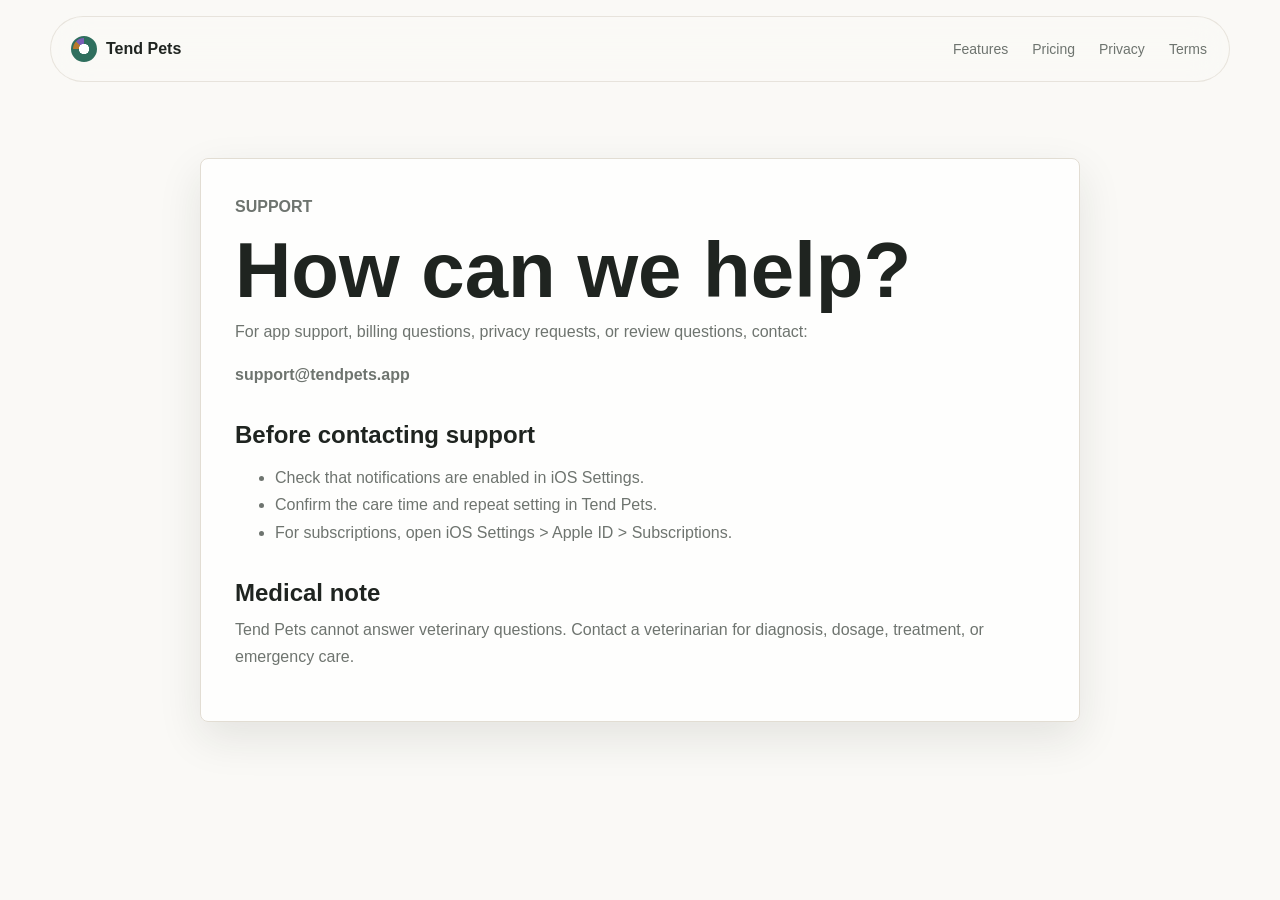
==== prototype/support.html @ f9f6dd4d "Prepare Tend Pets iOS release scaffold" ====
<!doctype html>
<html lang="en">
  <head>
    <meta charset="utf-8" />
    <meta name="viewport" content="width=device-width, initial-scale=1" />
    <title>Support - Tend Pets</title>
    <link rel="icon" href="./assets/favicon.svg" type="image/svg+xml" />
    <link rel="stylesheet" href="./styles.css" />
  </head>
  <body>
    <header class="site-header">
      <a class="brand" href="./index.html" aria-label="Tend Pets home">
        <span class="brand-mark" aria-hidden="true"></span>
        <span>Tend Pets</span>
      </a>
      <nav aria-label="Primary navigation">
        <a href="./index.html#features">Features</a>
        <a href="./index.html#pricing">Pricing</a>
        <a href="./privacy.html">Privacy</a>
        <a href="./terms.html">Terms</a>
      </nav>
    </header>

    <main class="legal-page">
      <article class="legal-document support-document">
        <p class="eyebrow">Support</p>
        <h1>How can we help?</h1>
        <p>
          For app support, billing questions, privacy requests, or review
          questions, contact:
        </p>
        <p class="support-email">
          <a href="mailto:support@tendpets.app">support@tendpets.app</a>
        </p>

        <h2>Before contacting support</h2>
        <ul>
          <li>Check that notifications are enabled in iOS Settings.</li>
          <li>Confirm the care time and repeat setting in Tend Pets.</li>
          <li>For subscriptions, open iOS Settings &gt; Apple ID &gt; Subscriptions.</li>
        </ul>

        <h2>Medical note</h2>
        <p>
          Tend Pets cannot answer veterinary questions. Contact a veterinarian
          for diagnosis, dosage, treatment, or emergency care.
        </p>
      </article>
    </main>
  </body>
</html>
---- prototype/styles.css ----
:root {
  --bg: #faf9f6;
  --surface: #ffffff;
  --surface-soft: #f2f0eb;
  --text: #1f2420;
  --muted: #6e746f;
  --line: #e2ddd3;
  --primary: #2f6f5e;
  --primary-soft: #dce9e3;
  --medicine: #3e6fb6;
  --medicine-soft: #e5edf8;
  --food: #b8792d;
  --food-soft: #f4eadc;
  --visit: #7a5db5;
  --visit-soft: #eee9f8;
  --alert: #b8743a;
  --alert-soft: #f6ebdf;
  --success: #2f7d57;
  --shadow: 0 24px 70px rgba(31, 36, 32, 0.16);
  --soft-shadow: 0 16px 44px rgba(31, 36, 32, 0.1);
  --radius: 8px;
  --phone-radius: 38px;
  --max: 1180px;
}

* {
  box-sizing: border-box;
}

html {
  scroll-behavior: smooth;
}

section {
  scroll-margin-top: 96px;
}

body {
  margin: 0;
  background: var(--bg);
  color: var(--text);
  font-family:
    ui-sans-serif,
    -apple-system,
    BlinkMacSystemFont,
    "SF Pro Display",
    "Segoe UI",
    sans-serif;
  letter-spacing: 0;
}

html,
body {
  overflow-x: hidden;
}

a {
  color: inherit;
  text-decoration: none;
}

img {
  display: block;
  max-width: 100%;
}

.site-header {
  position: sticky;
  top: 0;
  z-index: 20;
  display: flex;
  align-items: center;
  justify-content: space-between;
  gap: 22px;
  width: min(var(--max), calc(100% - 36px));
  margin: 16px auto 0;
  padding: 10px 12px;
  background: rgba(250, 249, 246, 0.84);
  border: 1px solid rgba(226, 221, 211, 0.75);
  border-radius: 999px;
  backdrop-filter: blur(18px);
}

.brand {
  display: inline-flex;
  min-height: 44px;
  align-items: center;
  gap: 9px;
  padding: 0 8px;
  border-radius: 999px;
  font-weight: 760;
}

.brand-mark {
  width: 26px;
  height: 26px;
  border: 2px solid var(--primary);
  border-radius: 50%;
  background:
    radial-gradient(circle at 50% 50%, var(--surface) 0 32%, transparent 34%),
    conic-gradient(var(--primary) 0 270deg, var(--food) 270deg 314deg, var(--visit) 314deg 360deg);
}

.site-header nav {
  display: flex;
  gap: 4px;
  color: var(--muted);
  font-size: 14px;
}

.site-header nav a {
  display: inline-flex;
  min-height: 44px;
  align-items: center;
  padding: 0 10px;
  border-radius: 999px;
}

.site-header nav a:hover {
  background: rgba(255, 255, 255, 0.72);
  color: var(--text);
}

.header-cta,
.button {
  display: inline-flex;
  min-height: 44px;
  align-items: center;
  justify-content: center;
  border-radius: 999px;
  font-weight: 720;
}

.header-cta {
  padding: 0 16px;
  background: var(--primary);
  color: white;
  font-size: 14px;
}

.hero-section {
  display: grid;
  grid-template-columns: minmax(0, 0.86fr) minmax(520px, 1.14fr);
  align-items: center;
  gap: 38px;
  width: min(var(--max), calc(100% - 36px));
  min-height: calc(100vh - 74px);
  margin: 0 auto;
  padding: 54px 0 34px;
}

.hero-section.clean-hero {
  grid-template-columns: minmax(0, 920px);
  justify-content: start;
  min-height: 620px;
}

.clean-hero .hero-copy {
  max-width: 860px;
}

.qa-actions {
  display: flex;
  flex-wrap: wrap;
  gap: 10px;
  margin-top: 18px;
}

.eyebrow {
  margin: 0 0 14px;
  color: var(--primary);
  font-size: 13px;
  font-weight: 820;
  letter-spacing: 0;
  text-transform: uppercase;
}

h1,
h2,
h3,
p {
  margin-top: 0;
}

h1 {
  margin-bottom: 20px;
  font-size: clamp(58px, 9vw, 112px);
  line-height: 0.88;
  letter-spacing: 0;
}

h2 {
  margin-bottom: 16px;
  font-size: clamp(34px, 5vw, 64px);
  line-height: 0.96;
  letter-spacing: 0;
}

h3 {
  margin-bottom: 8px;
  font-size: 20px;
  letter-spacing: 0;
}

.hero-text {
  width: min(540px, 100%);
  color: var(--muted);
  font-size: 21px;
  line-height: 1.45;
}

.hero-actions {
  display: flex;
  flex-wrap: wrap;
  gap: 12px;
  margin: 30px 0 14px;
}

.button {
  padding: 0 20px;
  border: 1px solid transparent;
}

.button.primary {
  background: var(--primary);
  color: white;
}

.button.secondary {
  border-color: var(--line);
  background: rgba(255, 255, 255, 0.64);
}

.trust-note {
  margin-bottom: 26px;
  color: var(--muted);
  font-size: 14px;
}

.feature-row {
  display: flex;
  flex-wrap: wrap;
  gap: 8px;
}

.feature-row span {
  padding: 8px 11px;
  border: 1px solid var(--line);
  border-radius: 999px;
  background: rgba(255, 255, 255, 0.72);
  color: var(--muted);
  font-size: 13px;
}

.hero-phones {
  position: relative;
  min-height: 630px;
}

.phone {
  position: relative;
  width: 292px;
  border-radius: var(--phone-radius);
  filter: drop-shadow(0 26px 54px rgba(31, 36, 32, 0.2));
}

.phone-shell {
  overflow: hidden;
  min-height: 610px;
  padding: 14px 12px 12px;
  border: 8px solid #1e211f;
  border-radius: var(--phone-radius);
  background: #101211;
}

.phone-status {
  display: grid;
  grid-template-columns: 1fr 72px 1fr;
  align-items: center;
  height: 24px;
  padding: 0 12px;
  color: #f7f8f6;
  font-size: 11px;
  font-weight: 720;
}

.phone-status span:last-child {
  text-align: right;
}

.dynamic-island {
  width: 66px;
  height: 19px;
  border-radius: 999px;
  background: #050605;
}

.screen {
  overflow: hidden;
  min-height: 548px;
  margin-top: 7px;
  padding: 21px 17px 18px;
  border-radius: 28px;
  background: var(--bg);
}

.mini-screen {
  font-size: 0.82em;
}

.mini-screen .screen-title {
  font-size: 25px;
}

.hero-phone {
  position: absolute;
  top: 50%;
}

.hero-phone-main {
  left: 50%;
  z-index: 3;
  transform: translate(-50%, -50%);
}

.hero-phone-left {
  left: 5%;
  z-index: 2;
  transform: translateY(-46%) rotate(-5deg) scale(0.9);
}

.hero-phone-right {
  right: 3%;
  z-index: 1;
  transform: translateY(-47%) rotate(5deg) scale(0.88);
}

.daily-care-band,
.app-section,
.pricing-section,
.reference-section {
  width: min(var(--max), calc(100% - 36px));
  margin: 0 auto;
  padding: 76px 0;
}

.daily-care-band {
  display: grid;
  grid-template-columns: 0.78fr 1.22fr;
  gap: 42px;
  border-top: 1px solid var(--line);
}

.feature-grid {
  display: grid;
  grid-template-columns: repeat(3, 1fr);
  gap: 14px;
}

.feature-grid article,
.price-card,
.screen-notes,
.reference-grid figure {
  border: 1px solid var(--line);
  border-radius: var(--radius);
  background: rgba(255, 255, 255, 0.76);
  box-shadow: var(--soft-shadow);
}

.feature-grid article {
  padding: 24px;
}

.feature-grid p,
.section-heading p,
.price-card p,
.screen-notes p,
.screen-notes li {
  color: var(--muted);
  line-height: 1.55;
}

.feature-icon {
  display: block;
  width: 40px;
  height: 40px;
  margin-bottom: 18px;
  border-radius: 50%;
}

.feature-icon.medicine {
  background: radial-gradient(circle at center, white 0 26%, transparent 28%), conic-gradient(var(--medicine) 0 280deg, var(--primary) 280deg);
}

.feature-icon.family {
  background:
    radial-gradient(circle at 35% 42%, white 0 9%, transparent 10%),
    radial-gradient(circle at 65% 42%, white 0 9%, transparent 10%),
    var(--primary);
}

.feature-icon.records {
  border-radius: 9px;
  background:
    linear-gradient(var(--visit) 0 0) 10px 11px / 20px 3px no-repeat,
    linear-gradient(var(--food) 0 0) 10px 20px / 16px 3px no-repeat,
    var(--visit-soft);
}

.section-heading {
  width: min(760px, 100%);
  margin-bottom: 32px;
}

.section-heading.compact {
  width: min(680px, 100%);
}

.screen-tabs {
  display: flex;
  flex-wrap: wrap;
  gap: 8px;
  margin-bottom: 24px;
}

.tab {
  min-height: 44px;
  padding: 0 13px;
  border: 1px solid var(--line);
  border-radius: 999px;
  background: rgba(255, 255, 255, 0.72);
  color: var(--muted);
  cursor: pointer;
  font: inherit;
  font-size: 14px;
  font-weight: 700;
}

.tab.active {
  border-color: var(--primary);
  background: var(--primary);
  color: white;
}

.prototype-stage {
  display: grid;
  grid-template-columns: minmax(250px, 0.8fr) minmax(300px, 1.2fr);
  align-items: center;
  gap: 48px;
  min-height: 700px;
  padding: 42px;
  border: 1px solid var(--line);
  border-radius: 24px;
  background:
    linear-gradient(120deg, rgba(255, 255, 255, 0.72), rgba(242, 240, 235, 0.72)),
    var(--surface-soft);
}

.screen-notes {
  padding: 28px;
}

.screen-notes ul {
  margin: 22px 0 0;
  padding-left: 19px;
}

.active-phone {
  justify-self: center;
}

.screen-grid {
  display: grid;
  grid-template-columns: repeat(5, minmax(150px, 1fr));
  gap: 22px;
  margin-top: 42px;
}

.small-phone {
  width: 100%;
  max-width: 210px;
  justify-self: center;
  cursor: pointer;
  transition: transform 180ms ease;
}

.small-phone::after {
  content: attr(data-label);
  display: block;
  margin-top: 10px;
  color: var(--muted);
  text-align: center;
  font-size: 13px;
  font-weight: 800;
}

.small-phone:hover {
  transform: translateY(-6px);
}

.small-phone .phone-shell {
  min-height: 438px;
  padding: 10px 8px 8px;
  border-width: 6px;
  border-radius: 30px;
}

.small-phone .phone-status {
  height: 18px;
  padding: 0 8px;
  font-size: 8px;
}

.small-phone .screen {
  min-height: 392px;
  padding: 14px 11px;
  border-radius: 22px;
}

.pricing-grid {
  display: grid;
  grid-template-columns: repeat(3, 1fr);
  gap: 18px;
}

.price-card {
  padding: 26px;
}

.price-card.featured {
  border-color: rgba(47, 111, 94, 0.45);
  background:
    linear-gradient(180deg, rgba(220, 233, 227, 0.82), rgba(255, 255, 255, 0.9)),
    var(--surface);
}

.plan {
  margin-bottom: 12px;
  color: var(--primary);
  font-weight: 800;
}

.price-card h3 {
  font-size: 42px;
}

.price-card h3 span {
  color: var(--muted);
  font-size: 16px;
}

.price-card ul {
  margin: 22px 0 0;
  padding-left: 18px;
  color: var(--muted);
  line-height: 1.9;
}

.reference-grid {
  display: grid;
  grid-template-columns: repeat(3, 1fr);
  gap: 16px;
}

.reference-grid figure {
  overflow: hidden;
  margin: 0;
}

.reference-grid img {
  width: 100%;
  aspect-ratio: 16 / 10;
  object-fit: cover;
}

.reference-grid figcaption {
  padding: 12px 14px;
  color: var(--muted);
  font-size: 14px;
}

.site-footer {
  display: flex;
  flex-wrap: wrap;
  gap: 16px;
  width: min(var(--max), calc(100% - 36px));
  margin: 0 auto;
  padding: 18px 0 42px;
  border-top: 1px solid var(--line);
  color: var(--muted);
  font-size: 14px;
  font-weight: 700;
}

.site-footer a:hover,
.legal-document a:hover {
  color: var(--primary);
}

.legal-page {
  width: min(880px, calc(100% - 36px));
  margin: 0 auto;
  padding: 76px 0 96px;
}

.legal-document {
  padding: 34px;
  border: 1px solid var(--line);
  border-radius: var(--radius);
  background: rgba(255, 255, 255, 0.82);
  box-shadow: var(--soft-shadow);
}

.legal-document h1 {
  margin-bottom: 10px;
  font-size: clamp(42px, 7vw, 78px);
  line-height: 0.94;
}

.legal-document h2 {
  margin: 34px 0 10px;
  font-size: 24px;
  line-height: 1.1;
}

.legal-document p,
.legal-document li {
  color: var(--muted);
  font-size: 16px;
  line-height: 1.7;
}

.legal-updated {
  margin-bottom: 32px;
}

.support-email {
  font-size: 22px;
  font-weight: 800;
}

.screen-title {
  margin-bottom: 13px;
  font-size: 34px;
  line-height: 1;
}

.screen-topline {
  display: flex;
  justify-content: space-between;
  align-items: center;
  gap: 12px;
  margin-bottom: 14px;
}

.screen-sub {
  color: var(--muted);
  font-size: 13px;
  font-weight: 650;
}

.pet-row {
  display: flex;
  gap: 10px;
  margin: 14px 0;
}

.pet-chip {
  display: inline-flex;
  flex-direction: column;
  align-items: center;
  gap: 5px;
  color: var(--muted);
  font-size: 11px;
  font-weight: 700;
}

.pet-avatar,
.care-ring {
  width: 48px;
  height: 48px;
  border-radius: 50%;
}

.pet-avatar {
  display: grid;
  place-items: center;
  color: white;
  font-size: 17px;
  font-weight: 800;
  background:
    radial-gradient(circle at 42% 38%, rgba(255, 255, 255, 0.42) 0 14%, transparent 15%),
    linear-gradient(135deg, #a78364, #6e4e3c);
}

.care-ring {
  display: grid;
  place-items: center;
  padding: 3px;
  background: conic-gradient(var(--primary) 0 292deg, var(--food) 292deg 328deg, var(--surface-soft) 328deg);
}

.care-ring.blue {
  background: conic-gradient(var(--medicine) 0 238deg, var(--visit) 238deg 300deg, var(--surface-soft) 300deg);
}

.care-ring.done {
  background: conic-gradient(var(--success) 0 360deg);
}

.care-ring .pet-avatar {
  width: 100%;
  height: 100%;
  border: 3px solid var(--bg);
}

.card {
  padding: 14px;
  border: 1px solid var(--line);
  border-radius: 18px;
  background: var(--surface);
  box-shadow: 0 10px 24px rgba(31, 36, 32, 0.06);
}

.care-card {
  border-color: rgba(47, 111, 94, 0.22);
  background: linear-gradient(180deg, rgba(220, 233, 227, 0.88), #fff);
}

.care-card.overdue {
  border-color: rgba(184, 116, 58, 0.28);
  background: linear-gradient(180deg, var(--alert-soft), #fff);
}

.card-label {
  margin-bottom: 6px;
  color: var(--muted);
  font-size: 11px;
  font-weight: 800;
  text-transform: uppercase;
}

.card-title {
  margin-bottom: 4px;
  font-size: 17px;
  font-weight: 820;
}

.card-detail {
  color: var(--muted);
  font-size: 12px;
  line-height: 1.35;
}

.action-row {
  display: grid;
  grid-template-columns: 1.2fr 0.9fr 0.8fr;
  gap: 7px;
  margin-top: 12px;
}

.ios-button {
  display: inline-flex;
  min-height: 44px;
  align-items: center;
  justify-content: center;
  border: 0;
  border-radius: 999px;
  background: var(--surface-soft);
  color: var(--text);
  font-size: 12px;
  font-weight: 800;
}

.mini-screen .ios-button {
  min-height: 44px;
}

.small-phone .ios-button {
  min-height: 27px;
  font-size: 8px;
}

.ios-button.primary {
  background: var(--primary);
  color: white;
}

.stack {
  display: grid;
  gap: 10px;
}

.list-row {
  display: grid;
  grid-template-columns: auto 1fr auto;
  align-items: center;
  gap: 10px;
  padding: 10px;
  border-radius: 14px;
  background: rgba(255, 255, 255, 0.72);
}

.dot {
  width: 10px;
  height: 10px;
  border-radius: 50%;
  background: var(--primary);
}

.dot.medicine {
  background: var(--medicine);
}

.dot.food {
  background: var(--food);
}

.dot.visit {
  background: var(--visit);
}

.row-title {
  font-size: 12px;
  font-weight: 800;
}

.row-sub {
  color: var(--muted);
  font-size: 10px;
}

.pill {
  display: inline-flex;
  align-items: center;
  min-height: 24px;
  padding: 0 9px;
  border-radius: 999px;
  background: var(--surface-soft);
  color: var(--muted);
  font-size: 10px;
  font-weight: 800;
}

.pill.primary {
  background: var(--primary-soft);
  color: var(--primary);
}

.segmented {
  display: grid;
  grid-template-columns: repeat(4, 1fr);
  gap: 4px;
  padding: 4px;
  border-radius: 999px;
  background: var(--surface-soft);
}

.segmented span {
  display: grid;
  min-height: 28px;
  place-items: center;
  border-radius: 999px;
  color: var(--muted);
  font-size: 10px;
  font-weight: 800;
}

.segmented span.active {
  background: var(--surface);
  color: var(--primary);
  box-shadow: 0 2px 8px rgba(31, 36, 32, 0.08);
}

.field {
  display: flex;
  justify-content: space-between;
  gap: 8px;
  padding: 12px 0;
  border-bottom: 1px solid var(--line);
  font-size: 13px;
  font-weight: 760;
}

.field span:first-child {
  color: var(--muted);
}

.chart {
  position: relative;
  height: 66px;
  border-radius: 12px;
  background:
    linear-gradient(to right, rgba(226, 221, 211, 0.6) 1px, transparent 1px) 0 0 / 25% 100%,
    linear-gradient(to top, rgba(226, 221, 211, 0.75) 1px, transparent 1px) 0 0 / 100% 33%,
    rgba(250, 249, 246, 0.76);
}

.chart::after {
  content: "";
  position: absolute;
  inset: 15px 12px 13px;
  border-bottom: 4px solid var(--primary);
  border-left: 4px solid transparent;
  border-radius: 40% 0 46% 0;
  transform: skew(-22deg) rotate(-4deg);
}

.compact-chart {
  height: 44px;
  margin-top: 8px;
}

.pdf-preview {
  padding: 14px;
  border: 1px solid var(--line);
  border-radius: 18px;
  background: #fffdf8;
  box-shadow: 0 12px 28px rgba(31, 36, 32, 0.08);
}

.pdf-header {
  display: flex;
  justify-content: space-between;
  gap: 14px;
  padding-bottom: 11px;
  border-bottom: 1px solid var(--line);
}

.pdf-header strong,
.pdf-header span {
  display: block;
}

.pdf-header span {
  color: var(--muted);
  font-size: 10px;
}

.mini-ring {
  width: 30px;
  height: 30px;
  border-radius: 50%;
  background: conic-gradient(var(--primary) 0 286deg, var(--food) 286deg 320deg, var(--surface-soft) 320deg);
}

.pdf-section {
  padding: 10px 0;
  border-bottom: 1px solid rgba(226, 221, 211, 0.75);
}

.pdf-section:last-child {
  border-bottom: 0;
}

.pdf-section b {
  display: block;
  margin-bottom: 4px;
  font-size: 11px;
}

.pdf-section p {
  margin: 0;
  color: var(--muted);
  font-size: 10px;
  line-height: 1.45;
}

.notification-card {
  display: grid;
  grid-template-columns: 34px 1fr;
  gap: 10px;
  margin-top: 18px;
  padding: 14px;
  border: 1px solid rgba(47, 111, 94, 0.22);
  border-radius: 19px;
  background: rgba(255, 255, 255, 0.9);
  box-shadow: var(--soft-shadow);
}

.notification-icon {
  width: 34px;
  height: 34px;
  border-radius: 10px;
  background:
    radial-gradient(circle at center, white 0 24%, transparent 26%),
    conic-gradient(var(--primary) 0 270deg, var(--food) 270deg 320deg, var(--visit) 320deg);
}

.notification-actions {
  grid-column: 2;
  display: flex;
  gap: 7px;
  margin-top: 8px;
}

.notification-actions span {
  display: inline-flex;
  min-height: 26px;
  align-items: center;
  padding: 0 10px;
  border-radius: 999px;
  background: var(--primary-soft);
  color: var(--primary);
  font-size: 10px;
  font-weight: 800;
}

.status-panel {
  padding: 14px;
  border: 1px solid var(--line);
  border-radius: 18px;
  background: var(--surface);
}

.status-panel.success {
  border-color: rgba(47, 125, 87, 0.3);
  background: linear-gradient(180deg, rgba(220, 233, 227, 0.8), #fff);
}

.status-panel.warning {
  border-color: rgba(184, 116, 58, 0.32);
  background: linear-gradient(180deg, var(--alert-soft), #fff);
}

.status-panel.muted {
  background: rgba(242, 240, 235, 0.7);
}

.progress-line {
  overflow: hidden;
  height: 6px;
  margin-top: 12px;
  border-radius: 999px;
  background: var(--surface-soft);
}

.progress-line span {
  display: block;
  width: 62%;
  height: 100%;
  border-radius: inherit;
  background: var(--primary);
}

.month-grid {
  display: grid;
  grid-template-columns: repeat(7, 1fr);
  gap: 5px;
}

.day {
  position: relative;
  display: grid;
  min-height: 29px;
  place-items: center;
  border-radius: 9px;
  background: rgba(255, 255, 255, 0.64);
  color: var(--muted);
  font-size: 10px;
  font-weight: 800;
}

.day.active {
  background: var(--primary);
  color: white;
}

.day::after {
  content: "";
  position: absolute;
  bottom: 4px;
  width: 4px;
  height: 4px;
  border-radius: 50%;
  background: var(--medicine);
}

.day:nth-child(5n)::after {
  background: var(--visit);
}

.day:nth-child(7n)::after {
  background: var(--food);
}

.bottom-nav {
  display: grid;
  grid-template-columns: repeat(5, 1fr);
  gap: 2px;
  margin-top: 12px;
  padding: 8px;
  border-radius: 18px;
  background: rgba(255, 255, 255, 0.82);
}

.bottom-nav span {
  color: var(--muted);
  text-align: center;
  font-size: 9px;
  font-weight: 800;
}

.bottom-nav span.active {
  color: var(--primary);
}

.paywall-hero {
  min-height: 122px;
  padding: 18px;
  border-radius: 22px;
  background:
    radial-gradient(circle at 22% 24%, rgba(255, 255, 255, 0.8), transparent 28%),
    linear-gradient(135deg, var(--primary-soft), #ffffff);
}

.plan-row {
  display: grid;
  grid-template-columns: 1fr auto;
  gap: 10px;
  padding: 13px;
  border: 1px solid var(--line);
  border-radius: 15px;
  background: var(--surface);
}

.plan-row.selected {
  border-color: var(--primary);
  box-shadow: 0 0 0 2px rgba(47, 111, 94, 0.1);
}

.qa-page-body {
  background:
    linear-gradient(90deg, rgba(47, 111, 94, 0.08) 1px, transparent 1px),
    linear-gradient(rgba(47, 111, 94, 0.06) 1px, transparent 1px),
    var(--bg);
  background-size: 28px 28px;
}

.sim-qa-page {
  padding: 54px 0 92px;
}

.sim-hero,
.sim-flow-section,
.sim-review-section {
  width: min(var(--max), calc(100% - 36px));
  margin: 0 auto;
}

.sim-hero {
  min-height: calc(100vh - 98px);
  display: grid;
  grid-template-columns: minmax(0, 1.12fr) minmax(300px, 0.88fr);
  align-items: center;
  gap: 42px;
}

.sim-hero-copy h1 {
  max-width: 760px;
  margin: 0;
  font-size: clamp(3rem, 7vw, 7.2rem);
  line-height: 0.9;
  letter-spacing: 0;
}

.sim-hero-copy p:not(.eyebrow) {
  max-width: 620px;
  margin: 24px 0 0;
  color: var(--muted);
  font-size: 1.05rem;
  line-height: 1.7;
}

.sim-command {
  display: grid;
  gap: 8px;
  max-width: 680px;
  margin-top: 34px;
  padding: 18px;
  color: var(--surface);
  background: #1f2420;
  border: 1px solid rgba(255, 255, 255, 0.16);
  border-radius: var(--radius);
  box-shadow: var(--soft-shadow);
}

.sim-command span {
  color: rgba(255, 255, 255, 0.62);
  font-size: 0.75rem;
  font-weight: 800;
  text-transform: uppercase;
}

.sim-command code {
  overflow-wrap: anywhere;
  font-size: 0.98rem;
}

.sim-signal-panel {
  display: grid;
  background: rgba(255, 255, 255, 0.9);
  border: 1px solid var(--line);
  border-radius: var(--radius);
  box-shadow: var(--shadow);
}

.signal-row {
  display: flex;
  align-items: center;
  justify-content: space-between;
  gap: 18px;
  min-height: 78px;
  padding: 0 22px;
  border-bottom: 1px solid var(--line);
}

.signal-row:last-child {
  border-bottom: 0;
}

.signal-row span {
  color: var(--muted);
  font-size: 0.78rem;
  font-weight: 800;
  text-transform: uppercase;
}

.signal-row strong {
  text-align: right;
  font-size: 1.08rem;
}

.sim-flow-section,
.sim-review-section {
  padding-top: 76px;
}

.sim-flow-grid {
  display: grid;
  grid-template-columns: repeat(4, minmax(0, 1fr));
  gap: 14px;
  margin-top: 28px;
}

.sim-flow-grid article {
  min-height: 230px;
  padding: 18px;
  background: var(--surface);
  border: 1px solid var(--line);
  border-radius: var(--radius);
}

.step-number {
  display: block;
  color: var(--primary);
  font-size: 0.76rem;
  font-weight: 900;
}

.sim-flow-grid h3 {
  margin: 34px 0 10px;
  font-size: 1.15rem;
}

.sim-flow-grid p {
  margin: 0;
  color: var(--muted);
  line-height: 1.55;
}

.sim-review-section {
  display: grid;
  grid-template-columns: minmax(0, 0.82fr) minmax(320px, 1.18fr);
  gap: 30px;
  align-items: start;
}

.sim-review-copy h2 {
  margin: 0;
  max-width: 520px;
  font-size: clamp(2.3rem, 5vw, 4.8rem);
  line-height: 0.95;
}

.sim-review-copy p:not(.eyebrow) {
  max-width: 480px;
  margin: 22px 0 24px;
  color: var(--muted);
  line-height: 1.65;
}

.sim-checklist {
  display: grid;
  gap: 10px;
}

.sim-checklist div {
  display: flex;
  align-items: center;
  gap: 12px;
  min-height: 58px;
  padding: 14px 16px;
  background: rgba(255, 255, 255, 0.88);
  border: 1px solid var(--line);
  border-radius: var(--radius);
  font-weight: 800;
}

.sim-checklist span {
  width: 12px;
  height: 12px;
  flex: 0 0 auto;
  background: var(--primary);
  border-radius: 50%;
  box-shadow: 0 0 0 5px var(--primary-soft);
}

@media (max-width: 980px) {
  .site-header nav {
    display: none;
  }

  .hero-section,
  .daily-care-band,
  .prototype-stage,
  .sim-hero,
  .sim-review-section {
    grid-template-columns: 1fr;
    gap: 24px;
  }

  .sim-flow-grid {
    grid-template-columns: repeat(2, minmax(0, 1fr));
  }

  .active-phone {
    order: -1;
  }

  .screen-notes {
    order: 2;
  }

  .hero-section {
    min-height: auto;
  }

  .hero-phones {
    min-height: 580px;
  }

  .feature-grid,
  .pricing-grid,
  .reference-grid {
    grid-template-columns: 1fr;
  }

  .screen-grid {
    grid-template-columns: repeat(2, minmax(140px, 1fr));
  }
}

@media (max-width: 620px) {
  .site-header {
    width: calc(100% - 20px);
  }

  .header-cta {
    display: none;
  }

  .hero-section,
  .daily-care-band,
  .app-section,
  .pricing-section,
  .reference-section,
  .sim-hero,
  .sim-flow-section,
  .sim-review-section {
    width: calc(100% - 22px);
  }

  .sim-hero {
    min-height: auto;
    padding-top: 44px;
  }

  .sim-hero-copy h1,
  .sim-review-copy h2 {
    font-size: 2.55rem;
    line-height: 0.98;
  }

  .sim-flow-grid {
    grid-template-columns: 1fr;
  }

  .signal-row {
    min-height: 68px;
    padding: 0 16px;
  }

  .hero-phones {
    margin-top: 34px;
    min-height: 520px;
  }

  .hero-phone-left,
  .hero-phone-right {
    display: none;
  }

  .phone {
    width: 274px;
  }

  .prototype-stage {
    padding: 20px;
  }

  .screen-grid {
    grid-template-columns: 1fr;
  }
}
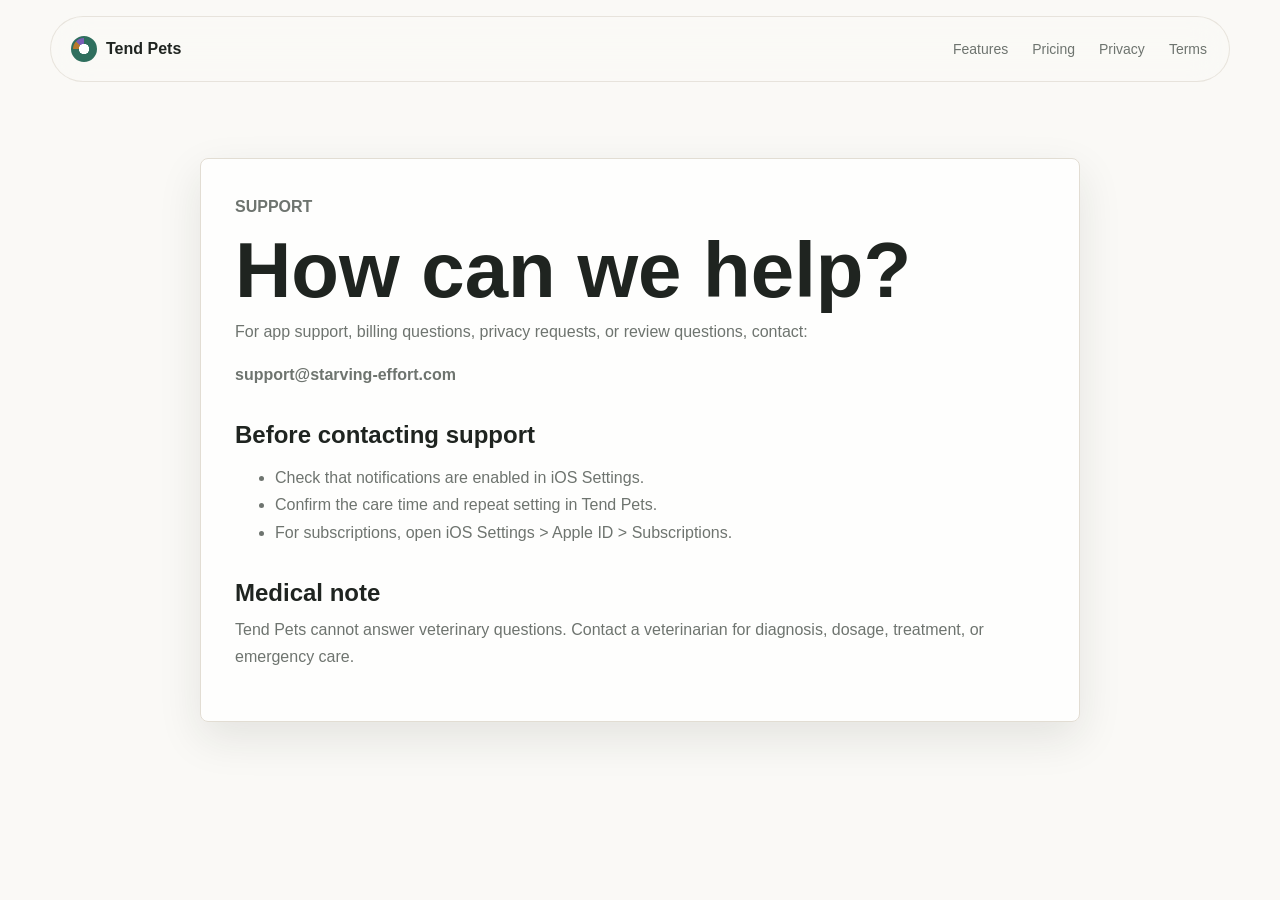
==== commit 7be51034: "feat: ship-prep overhaul — 5-round audit fixes + Bundle ID + automation + design/arch review Bundle " ====
--- a/prototype/support.html
+++ b/prototype/support.html
@@ -30,7 +30,7 @@
           questions, contact:
         </p>
         <p class="support-email">
-          <a href="mailto:support@tendpets.app">support@tendpets.app</a>
+          <a href="mailto:support@starving-effort.com">support@starving-effort.com</a>
         </p>
 
         <h2>Before contacting support</h2>
